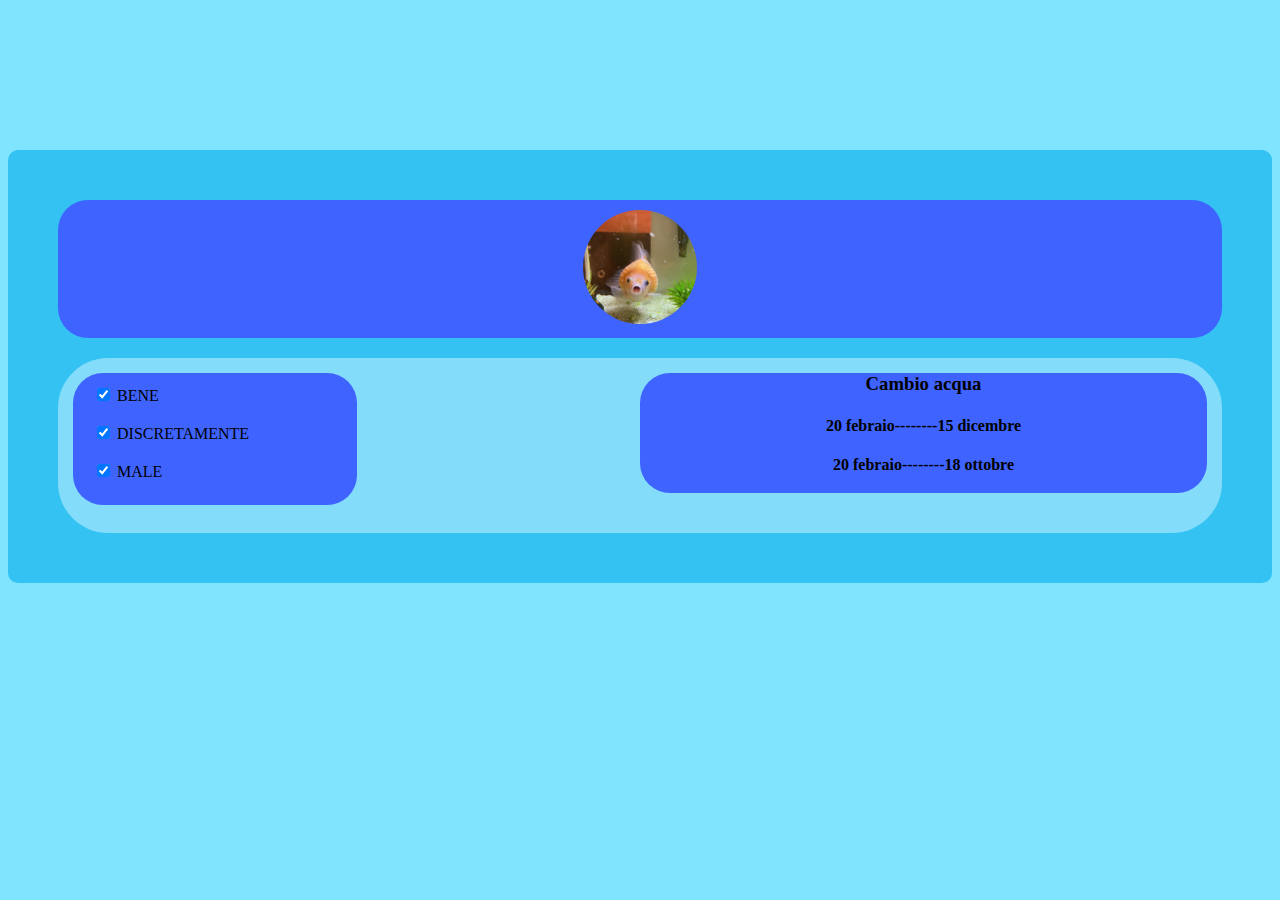
==== index.html @ 60398910 "Update index.html" ====
<!DOCTYPE html>
<html>
    <head>
        <meta charset="UTF-8">
        <meta name="author" content="Matteo">
        <meta name="viewport" content="width=device-width, initial-scale=1.0">
        <link rel="stylesheet" href="lazzaro.css">
        <title>Lazzaro</title>
    </head>
    <body>
        <div class="scheda">
            <div class="profilo">
                <img class="foto_profilo" src="lazzaro_foto_profilo.jpg" alt="foto profilo">
            </div>
            <div class="scheda_cambio">
                <div class="checkbox">
                    <form action="/action_page.php">
                        <input type="checkbox" checked="checked">
                        <label for="vehicle1"> BENE</label><br><br>
                        <input type="checkbox" checked="checked">
                        <label for="vehicle2"> DISCRETAMENTE</label><br><br>
                        <input type="checkbox" checked="checked">
                        <label for="vehicle3"> MALE</label>
                      </form>
                </div>
                <div class="ricorrenze">
                    <h3 >Cambio acqua</h3>
                    <div class="giorni">
                        <h4>20 febraio--------15 dicembre</h4>
                        <h4>20 febraio--------18 ottobre</h4>
                    </div>
                </div>
            </div>
        </div>
    </body>
</html>
---- lazzaro.css ----
body{
    background-color: rgb(127, 229, 255);
}
.scheda{
    padding: 50px;
    margin-top: 150px;
    width: auto;
    background-color: rgb(51, 194, 241);
    height: auto;
    text-align: center;
    border-radius: 10px;

}
.profilo{
    height: auto;
    text-align: center;
    background-color: rgb(63, 99, 255);
    border-radius: 30px;
    padding: 10px;
    margin-bottom: 20px;

}
.foto_profilo{
    width: 10%;
    height: 10%;
    border-radius: 50%;
}
.scheda_cambio{
    border-radius: 50px;
    padding: 15px;
    background-color: rgb(131, 220, 250);
    height: 145px;
}
.checkbox{
    padding-left: 20px;
    text-align: left;
    height: 120px;
    margin-right: 75%;
    border-radius: 30px;
    padding-top: 1%;
    background-color: rgb(63, 99, 255);
    margin-bottom: -150px;
}
.ricorrenze{
    text-align: center;
    height:120px;
    margin-left: 50%;
    border-radius: 30px;
    background-color: rgb(63, 99, 255);
}
.giorni{
    height: auto;
    text-align: center;
}
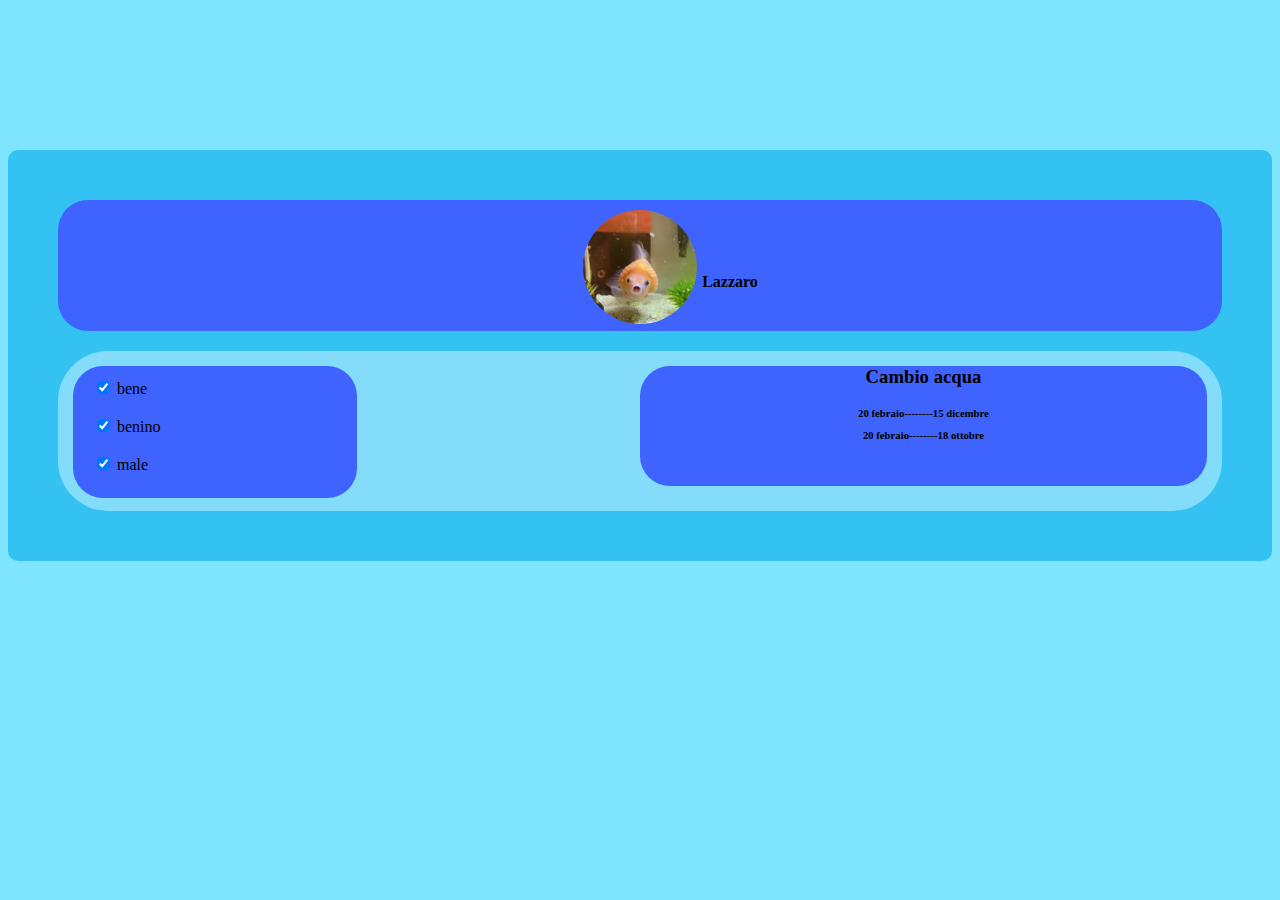
==== commit 3ae3726b: "Update index.html" ====
--- a/index.html
+++ b/index.html
@@ -11,23 +11,33 @@
         <div class="scheda">
             <div class="profilo">
                 <img class="foto_profilo" src="lazzaro_foto_profilo.jpg" alt="foto profilo">
+                <h4 style="
+                margin-bottom: 30px;
+                margin-top: -55px;
+                margin-left: 180px;
+                ">Lazzaro</h4>
             </div>
-            <div class="scheda_cambio">
-                <div class="checkbox">
+            <div class="scheda_cambio"style="
+            padding-bottom: -10px;
+            padding-bottom: -10px;
+            padding-bottom: 0px;">
+                <div class="checkbox"tyle="
+                margin-right: 60%;
+            ">
                     <form action="/action_page.php">
                         <input type="checkbox" checked="checked">
-                        <label for="vehicle1"> BENE</label><br><br>
+                        <label for="vehicle1"> bene</label><br><br>
                         <input type="checkbox" checked="checked">
-                        <label for="vehicle2"> DISCRETAMENTE</label><br><br>
+                        <label for="vehicle2"> benino</label><br><br>
                         <input type="checkbox" checked="checked">
-                        <label for="vehicle3"> MALE</label>
+                        <label for="vehicle3"> male</label>
                       </form>
                 </div>
                 <div class="ricorrenze">
                     <h3 >Cambio acqua</h3>
                     <div class="giorni">
-                        <h4>20 febraio--------15 dicembre</h4>
-                        <h4>20 febraio--------18 ottobre</h4>
+                        <h6 style="margin-top: 0px;margin-bottom: 0px;">20 febraio--------15 dicembre</h6>
+                        <h6 style="margin-top: 10px;margin-bottom: 10px;">20 febraio--------18 ottobre</h6>
                     </div>
                 </div>
             </div>
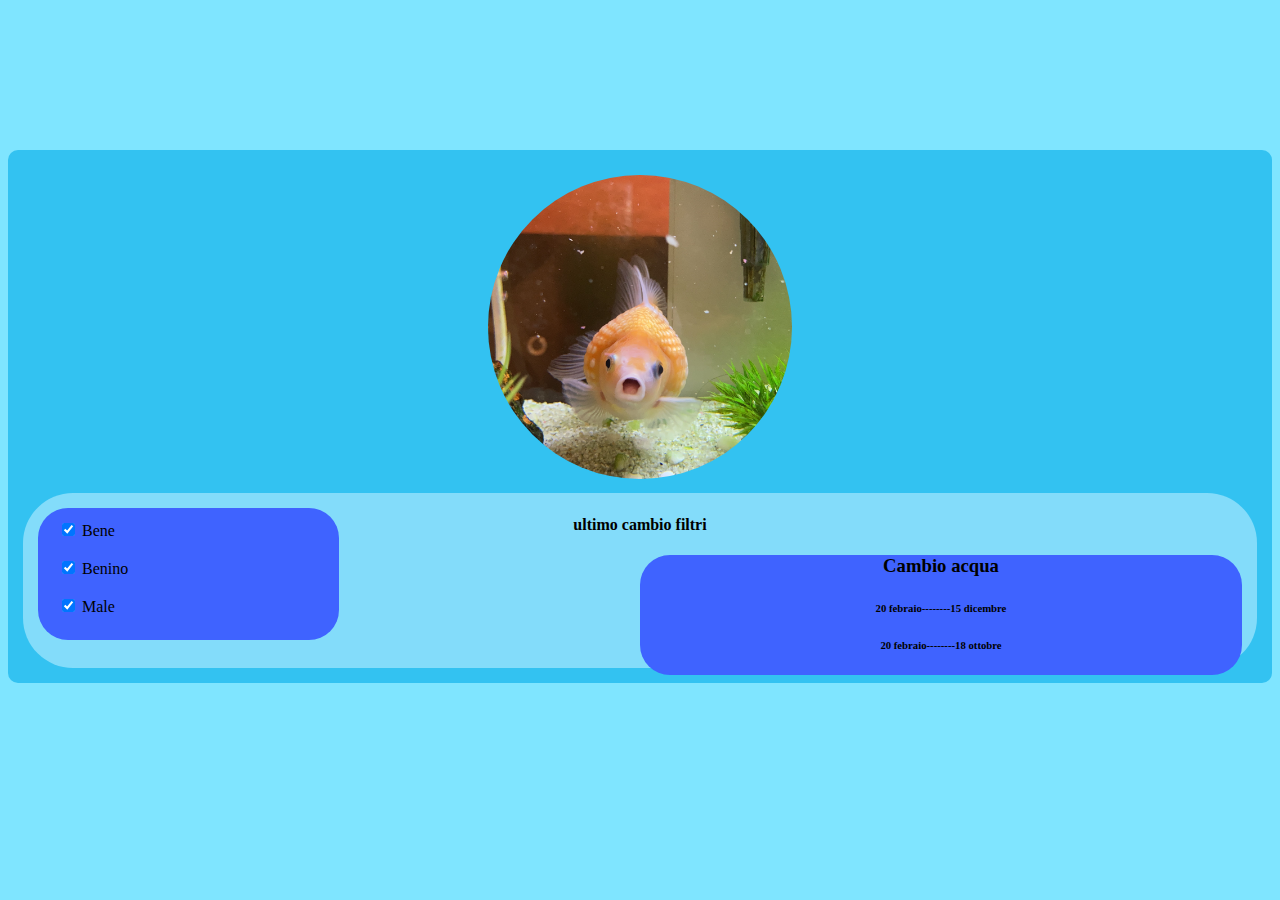
==== commit 53e3de3a: "Update index.html" ====
--- a/index.html
+++ b/index.html
@@ -11,33 +11,26 @@
         <div class="scheda">
             <div class="profilo">
                 <img class="foto_profilo" src="lazzaro_foto_profilo.jpg" alt="foto profilo">
-                <h4 style="
-                margin-bottom: 30px;
-                margin-top: -55px;
-                margin-left: 180px;
-                ">Lazzaro</h4>
             </div>
-            <div class="scheda_cambio"style="
-            padding-bottom: -10px;
-            padding-bottom: -10px;
-            padding-bottom: 0px;">
-                <div class="checkbox"tyle="
-                margin-right: 60%;
-            ">
+            <div class="scheda_cambio">
+                <div class="checkbox">
                     <form action="/action_page.php">
                         <input type="checkbox" checked="checked">
-                        <label for="vehicle1"> bene</label><br><br>
+                        <label > Bene</label><br><br>
                         <input type="checkbox" checked="checked">
-                        <label for="vehicle2"> benino</label><br><br>
+                        <label > Benino</label><br><br>
                         <input type="checkbox" checked="checked">
-                        <label for="vehicle3"> male</label>
+                        <label > Male</label>
                       </form>
+                </div>
+                <div class="filtri">
+                    <h4>ultimo cambio filtri</h4>
                 </div>
                 <div class="ricorrenze">
                     <h3 >Cambio acqua</h3>
                     <div class="giorni">
-                        <h6 style="margin-top: 0px;margin-bottom: 0px;">20 febraio--------15 dicembre</h6>
-                        <h6 style="margin-top: 10px;margin-bottom: 10px;">20 febraio--------18 ottobre</h6>
+                        <h6>20 febraio--------15 dicembre</h6>
+                        <h6>20 febraio--------18 ottobre</h6>
                     </div>
                 </div>
             </div>
--- a/lazzaro.css
+++ b/lazzaro.css
@@ -2,27 +2,22 @@
     background-color: rgb(127, 229, 255);
 }
 .scheda{
-    padding: 50px;
+    padding: 15px;
     margin-top: 150px;
     width: auto;
     background-color: rgb(51, 194, 241);
     height: auto;
     text-align: center;
     border-radius: 10px;
-
 }
 .profilo{
     height: auto;
     text-align: center;
-    background-color: rgb(63, 99, 255);
     border-radius: 30px;
     padding: 10px;
-    margin-bottom: 20px;
-
 }
 .foto_profilo{
-    width: 10%;
-    height: 10%;
+    width: 25%;
     border-radius: 50%;
 }
 .scheda_cambio{
@@ -39,7 +34,7 @@
     border-radius: 30px;
     padding-top: 1%;
     background-color: rgb(63, 99, 255);
-    margin-bottom: -150px;
+    margin-bottom: -145px;
 }
 .ricorrenze{
     text-align: center;
@@ -51,4 +46,4 @@
 .giorni{
     height: auto;
     text-align: center;
-}+}
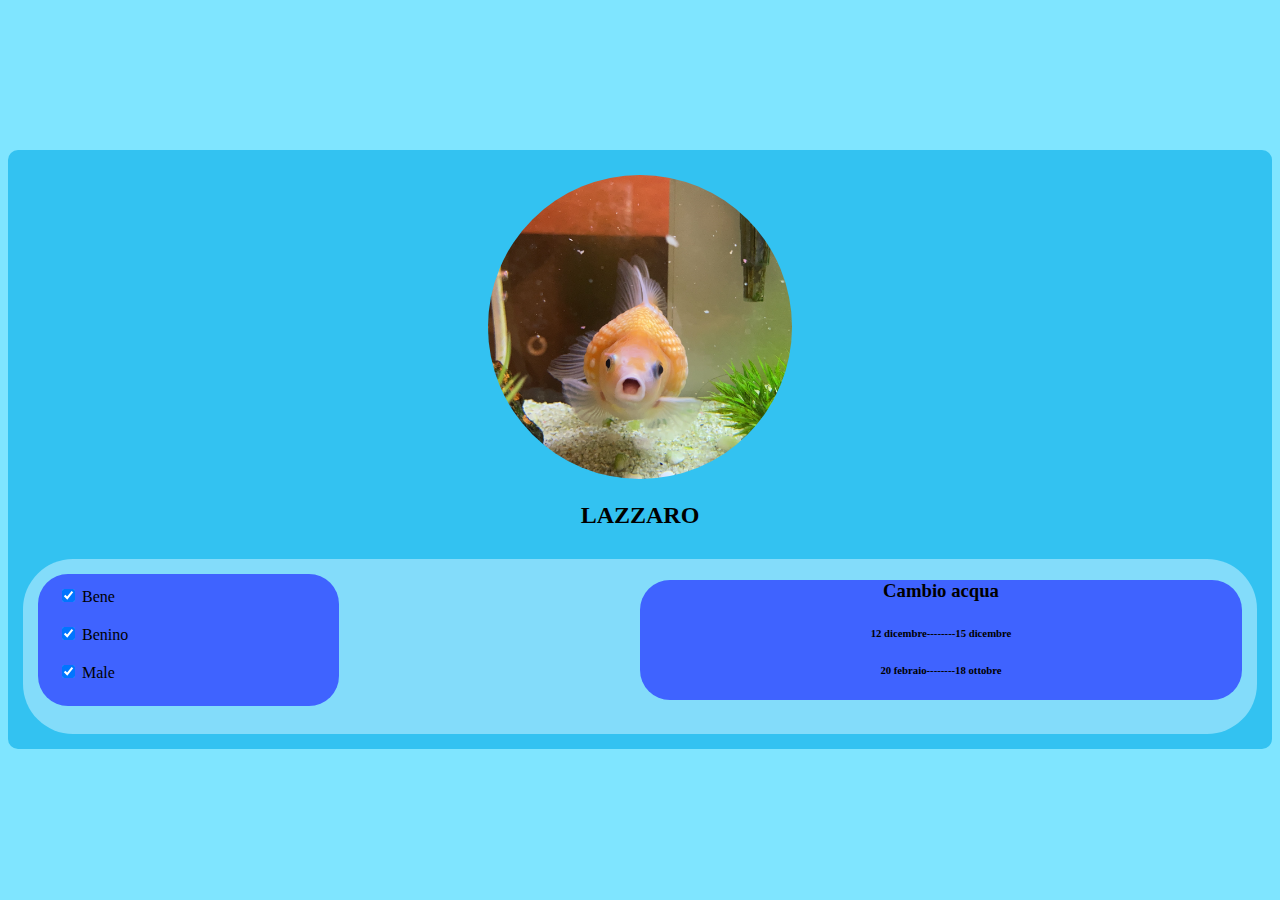
==== commit 342f5710: "Update index.html" ====
--- a/index.html
+++ b/index.html
@@ -11,6 +11,7 @@
         <div class="scheda">
             <div class="profilo">
                 <img class="foto_profilo" src="lazzaro_foto_profilo.jpg" alt="foto profilo">
+                <h2 class="nome">LAZZARO</h2>
             </div>
             <div class="scheda_cambio">
                 <div class="checkbox">
@@ -23,13 +24,10 @@
                         <label > Male</label>
                       </form>
                 </div>
-                <div class="filtri">
-                    <h4>ultimo cambio filtri</h4>
-                </div>
                 <div class="ricorrenze">
                     <h3 >Cambio acqua</h3>
                     <div class="giorni">
-                        <h6>20 febraio--------15 dicembre</h6>
+                        <h6>12 dicembre--------15 dicembre</h6>
                         <h6>20 febraio--------18 ottobre</h6>
                     </div>
                 </div>
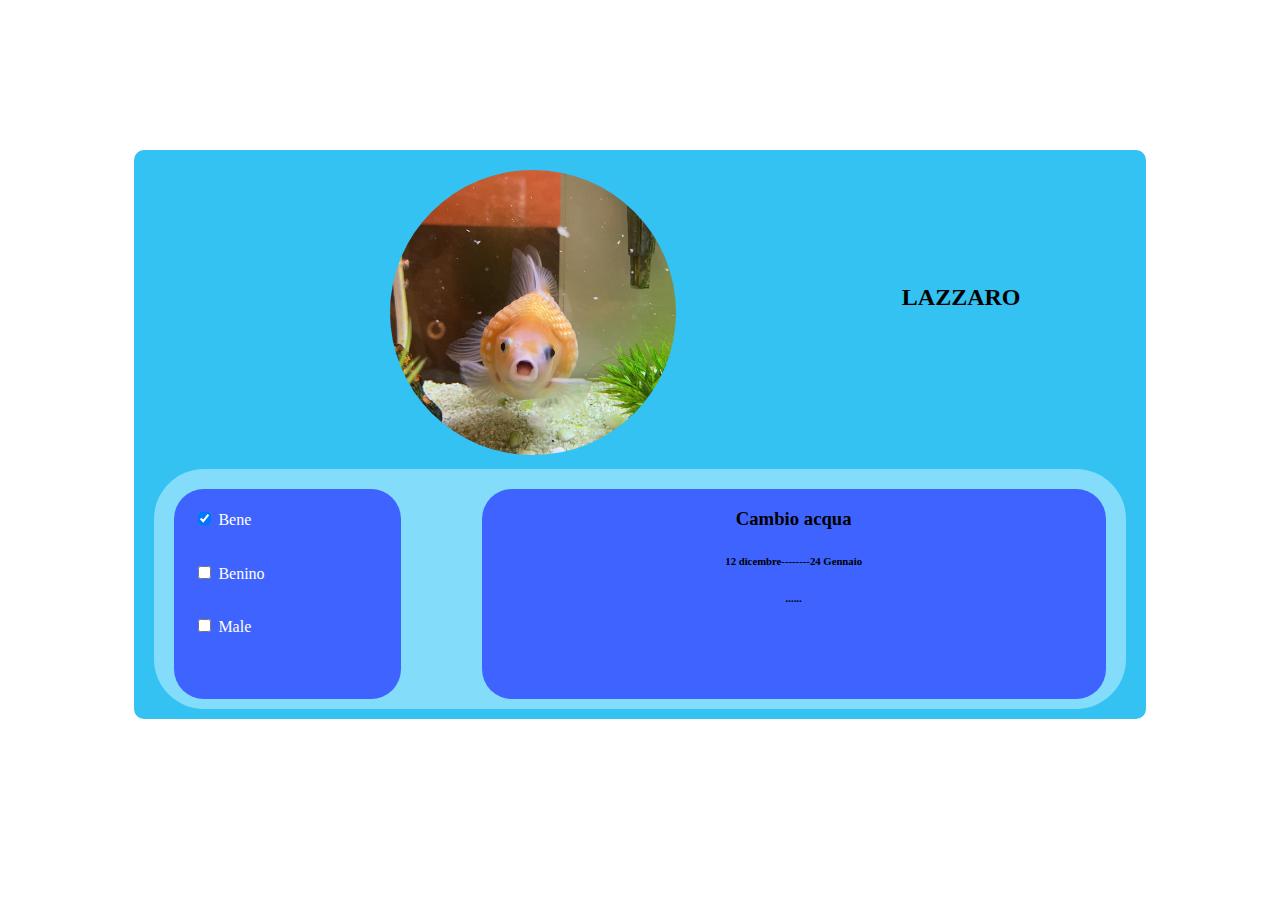
==== commit 9db3a1fb: "Update index.html" ====
--- a/index.html
+++ b/index.html
@@ -3,7 +3,7 @@
     <head>
         <meta charset="UTF-8">
         <meta name="author" content="Matteo">
-        <meta name="viewport" content="width=device-width, initial-scale=1.0">
+        <meta name="viewport" content="width=device-width, initial-scale=0.6">
         <link rel="stylesheet" href="lazzaro.css">
         <title>Lazzaro</title>
     </head>
@@ -17,21 +17,22 @@
                 <div class="checkbox">
                     <form action="/action_page.php">
                         <input type="checkbox" checked="checked">
-                        <label > Bene</label><br><br>
-                        <input type="checkbox" checked="checked">
-                        <label > Benino</label><br><br>
-                        <input type="checkbox" checked="checked">
-                        <label > Male</label>
+                        <label class="modi"> Bene</label><br><br>
+                        <input type="checkbox" style="margin-top: 10%; margin-bottom: 10%;">
+                        <label class="modi"> Benino</label><br><br>
+                        <input type="checkbox" >
+                        <label class="modi"> Male</label>
                       </form>
                 </div>
                 <div class="ricorrenze">
                     <h3 >Cambio acqua</h3>
                     <div class="giorni">
-                        <h6>12 dicembre--------15 dicembre</h6>
-                        <h6>20 febraio--------18 ottobre</h6>
+                        <h6>12 dicembre--------24 Gennaio</h6>
+                        <h6>......</h6>
                     </div>
                 </div>
             </div>
         </div>
     </body>
 </html>
+
--- a/lazzaro.css
+++ b/lazzaro.css
@@ -1,49 +1,57 @@
 body{
-    background-color: rgb(127, 229, 255);
+    background-image: url("https://images7.alphacoders.com/866/866208.jpg");
 }
 .scheda{
-    padding: 15px;
+    padding-top: 10px;
+    padding-bottom: 10px;
+    padding-left: 20px;
+    padding-right: 20px;
     margin-top: 150px;
-    width: auto;
     background-color: rgb(51, 194, 241);
-    height: auto;
     text-align: center;
     border-radius: 10px;
+    margin-left:10%;
+    margin-right:10%;
 }
 .profilo{
-    height: auto;
     text-align: center;
     border-radius: 30px;
     padding: 10px;
 }
+.nome{
+    margin-top: 0px;
+    margin-bottom: 0px;
+    float:right;
+    margin-top: 12%;
+    margin-right: 10%;
+}
 .foto_profilo{
-    width: 25%;
+    width: 30%;
     border-radius: 50%;
 }
 .scheda_cambio{
+    height: 200px;
     border-radius: 50px;
-    padding: 15px;
+    padding: 20px;
     background-color: rgb(131, 220, 250);
-    height: 145px;
 }
 .checkbox{
-    padding-left: 20px;
+    height:85%;
+    padding: 20px;
     text-align: left;
-    height: 120px;
-    margin-right: 75%;
     border-radius: 30px;
-    padding-top: 1%;
     background-color: rgb(63, 99, 255);
-    margin-bottom: -145px;
+    float: left;
+    width:20%;
 }
 .ricorrenze{
+    height:105%;
+    float: right;
     text-align: center;
-    height:120px;
-    margin-left: 50%;
     border-radius: 30px;
     background-color: rgb(63, 99, 255);
+    width: 67%;
 }
-.giorni{
-    height: auto;
-    text-align: center;
+.modi{
+    color:white;
 }
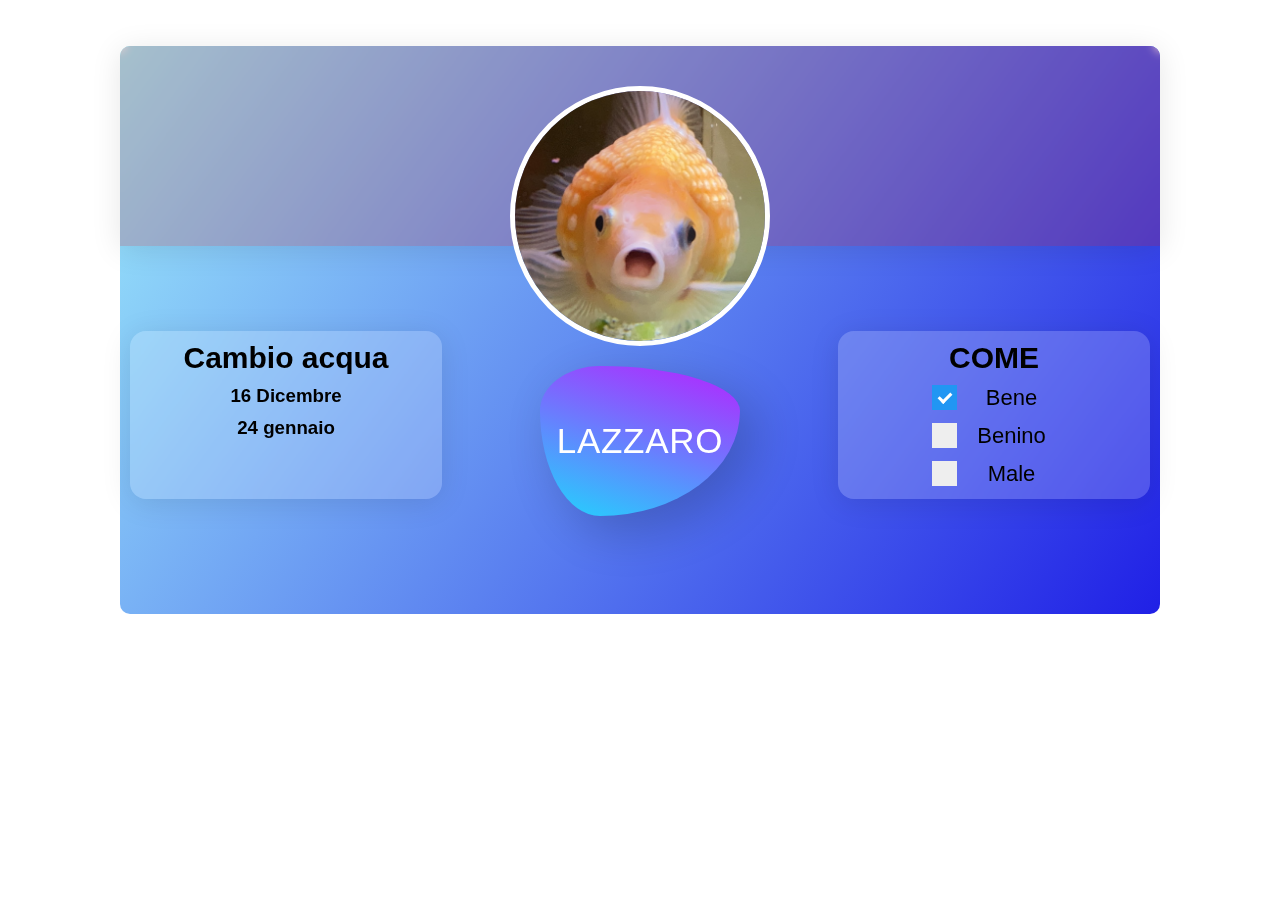
==== commit c96b7949: "Add files via upload" ====
--- a/index.html
+++ b/index.html
@@ -1,38 +1,50 @@
 <!DOCTYPE html>
-<html>
-    <head>
-        <meta charset="UTF-8">
-        <meta name="author" content="Matteo">
-        <meta name="viewport" content="width=device-width, initial-scale=0.6">
-        <link rel="stylesheet" href="lazzaro.css">
-        <title>Lazzaro</title>
-    </head>
-    <body>
-        <div class="scheda">
-            <div class="profilo">
-                <img class="foto_profilo" src="lazzaro_foto_profilo.jpg" alt="foto profilo">
-                <h2 class="nome">LAZZARO</h2>
+<html lang="en">
+<head>
+    <meta charset="UTF-8">
+    <meta http-equiv="X-UA-Compatible" content="IE=edge">
+    <meta name="viewport" content="width=device-width, initial-scale=1.0">
+    <link rel="stylesheet" href="style.css">
+    <script src="app.js"></script>
+    <title>Lazzaro</title>
+</head>
+<body>
+    <div class="scheda">
+        <div class="bottom">
+            <!-- PARTE GRIGIA -->
+            <div class="top">
+                <img class="foto" src="assets/lazzaro_foto_profilo.jpg" alt="foto_profilo">
             </div>
-            <div class="scheda_cambio">
-                <div class="checkbox">
-                    <form action="/action_page.php">
+            <!-- NOME -->
+            <div class="bolla">
+                <h1>Lazzaro</h1>
+            </div>
+            <!-- CAMBIO ACQUA -->
+            <div class="arrey">
+                <div class="blocchi">
+                    <h1>Cambio acqua</h1>
+                    <h3>16 Dicembre</h3>
+                    <h3>24 gennaio</h3>
+                </div>
+                <!-- COME -->
+                <div class="blocchi">
+                    <h1>COME</h1>
+                    <label class="container">Bene
                         <input type="checkbox" checked="checked">
-                        <label class="modi"> Bene</label><br><br>
-                        <input type="checkbox" style="margin-top: 10%; margin-bottom: 10%;">
-                        <label class="modi"> Benino</label><br><br>
-                        <input type="checkbox" >
-                        <label class="modi"> Male</label>
-                      </form>
-                </div>
-                <div class="ricorrenze">
-                    <h3 >Cambio acqua</h3>
-                    <div class="giorni">
-                        <h6>12 dicembre--------24 Gennaio</h6>
-                        <h6>......</h6>
-                    </div>
+                        <span class="checkmark"></span>
+                    </label>
+                    <label class="container">Benino
+                        <input type="checkbox">
+                        <span class="checkmark"></span>
+                    </label>
+                    <label class="container">Male
+                        <input type="checkbox">
+                        <span class="checkmark"></span>
+                    </label>
                 </div>
             </div>
         </div>
-    </body>
-</html>
-
+    </div>
+    
+</body>
+</html>--- a/style.css
+++ b/style.css
@@ -0,0 +1,194 @@
+*{
+    margin: 0;
+    padding: 0;
+    cursor: pointer;
+    font-family: sans-serif;
+    cursor: pointer;
+}
+/*SCHEDA*/
+.scheda{
+    text-align: center;
+    margin-top: 2%;
+    border-radius: 20px;
+    padding: 20px;
+    left: 10px;
+    margin-left: 100px;
+    margin-right: 100px;
+}
+.top{
+    text-align: center;
+    background: rgba(207, 3, 3, 0.19);
+    border-radius: 16px;
+    box-shadow: 0 4px 30px rgba(0, 0, 0, 0.1);
+    backdrop-filter: blur(5px);
+    -webkit-backdrop-filter: blur(5px);
+    width: 100%;
+    height: 200px;
+    text-align: center;
+    border-radius: 10px 10px 0 0;
+}
+.bottom{
+    background: linear-gradient(126deg, rgba(156,236,251,1) 0%, rgba(32,32,230,1) 100%, rgba(76,162,192,1) 100%);
+    padding-bottom: 30px;
+    border-radius: 10px;
+}
+/*PROFILO*/
+.foto{
+    top: 40px;
+    position: relative;
+    border-radius: 50%;
+    height: 250px;
+    border: 5px solid white;
+}
+.bolla {
+    top:120px;
+    position: relative;
+    display: flex;
+    align-content: center;
+    align-items: center;
+    justify-content: center;
+    width: 200px;
+    height: 150px;
+    margin: auto;
+    background-color: #21d4fd;
+    background-image: linear-gradient(19deg, #21d4fd 0%, #b721ff 100%);
+    border-radius: 30% 70% 70% 30%/30% 30% 70% 70%;
+    box-shadow: 15px 15px 50px rgba(0,0,0,0.2);
+    animation: morphing 10s infinite;
+    overflow: hidden;
+}
+
+.bolla h1 {
+    color: #fff;
+    font-family: Helvetica Neue, Helvetica, Verdana, sans-serif;
+    font-weight: 400;
+    font-size: 35px;
+    line-height: 100%;
+    text-transform: uppercase;
+    letter-spacing: 0.02em;
+    margin: auto;
+}
+@keyframes morphing {
+    0% {
+        border-radius: 30% 70% 70% 30%/30% 30% 70% 70%;
+        box-shadow: 15px 15px 50px rgba(0,0,0,0.2);
+    }
+    25% {
+        border-radius: 58% 42% 75% 25%/76% 46% 54% 24%;
+    }
+    50% {
+        border-radius: 50% 50% 33% 67%/55% 27% 73% 45%;
+        box-shadow: -10px -5px 50px rgba(0,0,0,0.2);
+    }
+    75% {
+        border-radius: 33% 67% 58% 42%/63% 68% 32% 37%;
+    }
+}
+/*BLOCCHI*/
+.blocchi{
+    top: -75px;
+    position: relative;
+    width: 30%;
+    margin: 10px;
+    background: rgba(255, 255, 255, 0.19);
+    border-radius: 16px;
+    box-shadow: 0 4px 30px rgba(0, 0, 0, 0.1);
+    backdrop-filter: blur(5px);
+    -webkit-backdrop-filter: blur(5px);
+}
+.arrey{
+    display: flex;
+    justify-content: space-between;
+}
+.container {
+    display: block;
+    position: relative;
+    padding-left: 35px;
+    margin-bottom: 12px;
+    cursor: pointer;
+    font-size: 22px;
+    -webkit-user-select: none;
+    -moz-user-select: none;
+    -ms-user-select: none;
+    user-select: none;
+}
+/*TITOLI*/
+.blocchi h1{
+    margin: 10px;
+    font-size: 30px;
+}
+.blocchi h3{
+    margin: 10px; 
+}
+/*INPUT FORM*/
+.container input {
+    display: none;
+}
+
+.checkmark {
+    position: absolute;
+    top: 0;
+    left: 30%;
+    height: 25px;
+    width: 25px;
+    background-color: #eee;
+}
+
+.container input:checked ~ .checkmark {
+    background-color: #2196F3;
+}
+
+.checkmark:after {
+    content: "";
+    position: absolute;
+    display: none;
+}
+
+.container input:checked ~ .checkmark:after {
+    display: block;
+}
+
+.container .checkmark:after {
+    left: 9px;
+    top: 5px;
+    width: 5px;
+    height: 10px;
+    border: solid white;
+    border-width: 0 3px 3px 0;
+    -webkit-transform: rotate(45deg);
+    -ms-transform: rotate(45deg);
+    transform: rotate(45deg);
+}
+
+/*MEDIA*/
+@media screen and (max-width:480px) {
+    .scheda{
+        margin-left: 0;
+        margin-right: 0;
+    }
+    .top{
+        height: 175px;
+    }
+    .foto{
+        display: flex;
+        margin-left: 20px;
+        top: 40px;
+        height: 100px;
+        border: 3px solid white;
+    }
+    .bolla {
+        left: 75px;
+        top: -130px;
+        width: 100px;
+        height: 100px;
+    }
+    .bolla h1 {
+        font-size: 17px;
+    }
+    .arrey{
+        display: grid;
+    }
+    .blocchi{
+        width: 125%;
+    }
+}
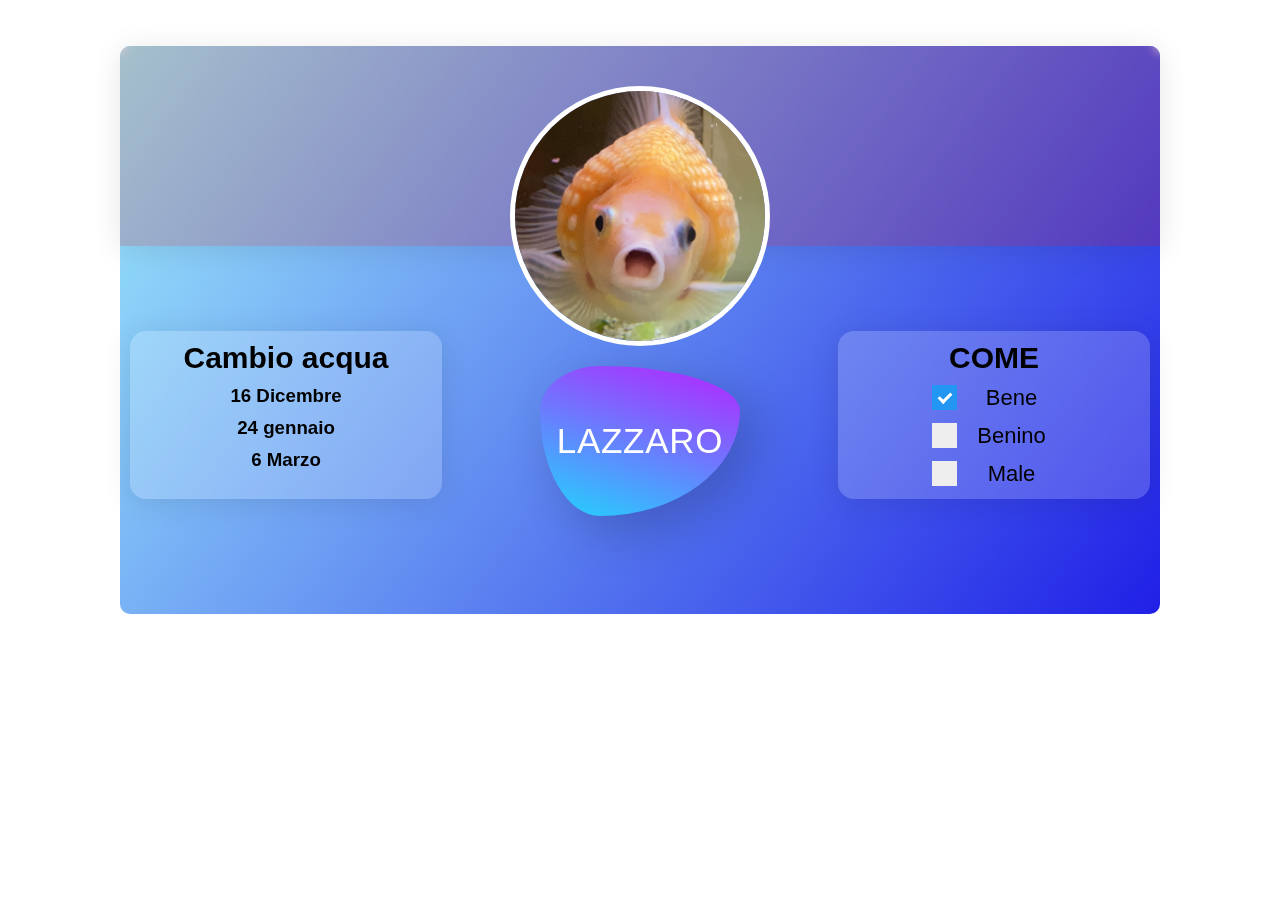
==== commit 3e437fcb: "giornata nuova" ====
--- a/index.html
+++ b/index.html
@@ -25,6 +25,7 @@
                     <h1>Cambio acqua</h1>
                     <h3>16 Dicembre</h3>
                     <h3>24 gennaio</h3>
+                    <h3>6 Marzo</h3>
                 </div>
                 <!-- COME -->
                 <div class="blocchi">
@@ -47,4 +48,4 @@
     </div>
     
 </body>
-</html>+</html>
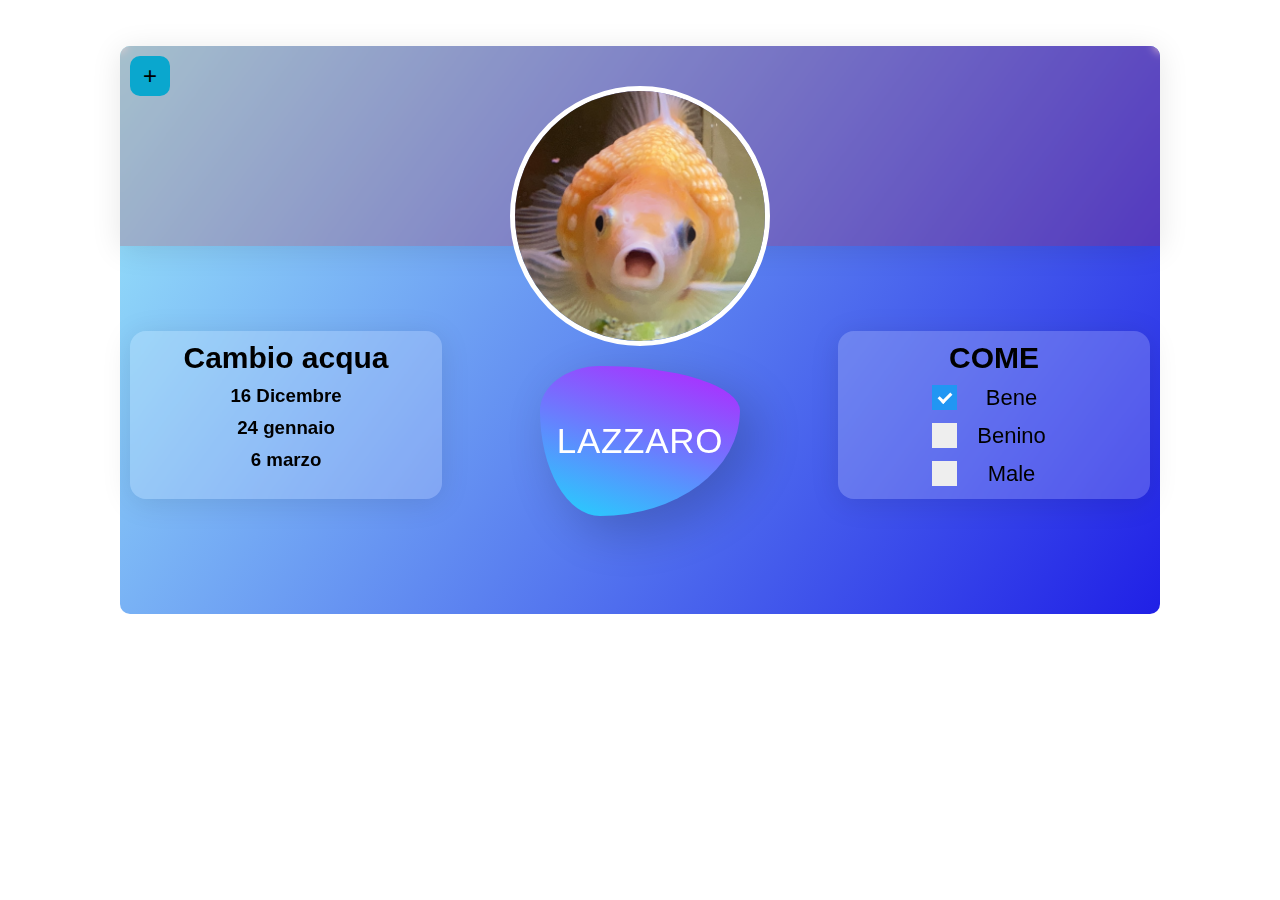
==== commit d7496953: "Add files via upload" ====
--- a/index.html
+++ b/index.html
@@ -1,18 +1,23 @@
 <!DOCTYPE html>
-<html lang="en">
+<html lang="it">
 <head>
     <meta charset="UTF-8">
     <meta http-equiv="X-UA-Compatible" content="IE=edge">
     <meta name="viewport" content="width=device-width, initial-scale=1.0">
     <link rel="stylesheet" href="style.css">
+    <title>Lazzaro</title>
     <script src="app.js"></script>
-    <title>Lazzaro</title>
 </head>
 <body>
     <div class="scheda">
         <div class="bottom">
             <!-- PARTE GRIGIA -->
             <div class="top">
+                <!-- BOTTONE -->
+                <button class="diebutton" onclick="myFunction()">
+                    <p style="font-size: x-large;">+</p>
+                </button>
+                <!-- FOTO -->
                 <img class="foto" src="assets/lazzaro_foto_profilo.jpg" alt="foto_profilo">
             </div>
             <!-- NOME -->
@@ -25,7 +30,7 @@
                     <h1>Cambio acqua</h1>
                     <h3>16 Dicembre</h3>
                     <h3>24 gennaio</h3>
-                    <h3>6 Marzo</h3>
+                    <h3>6 marzo</h3>
                 </div>
                 <!-- COME -->
                 <div class="blocchi">
@@ -46,6 +51,15 @@
             </div>
         </div>
     </div>
-    
+    <div class="morti" id="morti">
+        <button class="livebutton"onclick="myFunction1()">
+            <p style="font-size: x-large;">-</p>
+        </button>
+        <h2 style="text-align: center;">Requiescant in pace</h2>
+
+        <img class="foto_dec" src="assets/cariddi.jpg" alt="cariddi">
+        <h1>Cariddi</h1>
+    </div>
+
 </body>
-</html>
+</html>--- a/style.css
+++ b/style.css
@@ -57,7 +57,6 @@
     animation: morphing 10s infinite;
     overflow: hidden;
 }
-
 .bolla h1 {
     color: #fff;
     font-family: Helvetica Neue, Helvetica, Verdana, sans-serif;
@@ -124,7 +123,6 @@
 .container input {
     display: none;
 }
-
 .checkmark {
     position: absolute;
     top: 0;
@@ -133,7 +131,6 @@
     width: 25px;
     background-color: #eee;
 }
-
 .container input:checked ~ .checkmark {
     background-color: #2196F3;
 }
@@ -143,11 +140,9 @@
     position: absolute;
     display: none;
 }
-
 .container input:checked ~ .checkmark:after {
     display: block;
 }
-
 .container .checkmark:after {
     left: 9px;
     top: 5px;
@@ -159,6 +154,52 @@
     -ms-transform: rotate(45deg);
     transform: rotate(45deg);
 }
+/*bottone dei deceduti*/
+.diebutton{
+    text-align: center;
+    width: 40px;
+    height: 40px;
+    background: #0aa7ce;
+    position: fixed;
+    top: 10px;
+    left: 10px;
+    border-radius: 10px;
+    cursor: pointer;
+    border: none;
+}
+.morti{
+    display: none;
+    position: relative;
+    margin-top: 2%;
+    border-radius: 20px;
+    padding: 20px;
+    left: 10px;
+    margin-left: 100px;
+    margin-right: 120px;
+    background-color: #21d5fdde;
+}
+.foto_dec{
+    top: 10px;
+    position: relative;
+    border-radius: 50%;
+    height: 200px;
+    border: 2px solid white;
+}
+.morti h1{
+    position: relative;
+    top: 10px;
+    margin-left: 75px;
+}
+.livebutton{
+    width: 40px;
+    height: 40px;
+    background: #0aa7ce;
+    top: 10px;
+    left: 10px;
+    border-radius: 10px;
+    cursor: pointer;
+    border: none;
+}
 
 /*MEDIA*/
 @media screen and (max-width:480px) {
@@ -172,13 +213,13 @@
     .foto{
         display: flex;
         margin-left: 20px;
-        top: 40px;
+        top: 50px;
         height: 100px;
         border: 3px solid white;
     }
     .bolla {
         left: 75px;
-        top: -130px;
+        top: -120px;
         width: 100px;
         height: 100px;
     }
@@ -191,4 +232,19 @@
     .blocchi{
         width: 125%;
     }
-}
+    .diebutton{
+        left: 85%;
+    }
+    .morti{
+        text-align: center;
+        margin-left: 8px;
+        margin-right: 29px;
+    }
+    .foto_dec{
+        height: 100px;
+    }
+    .morti h1{
+        margin-left: 0;
+    }
+}
+
